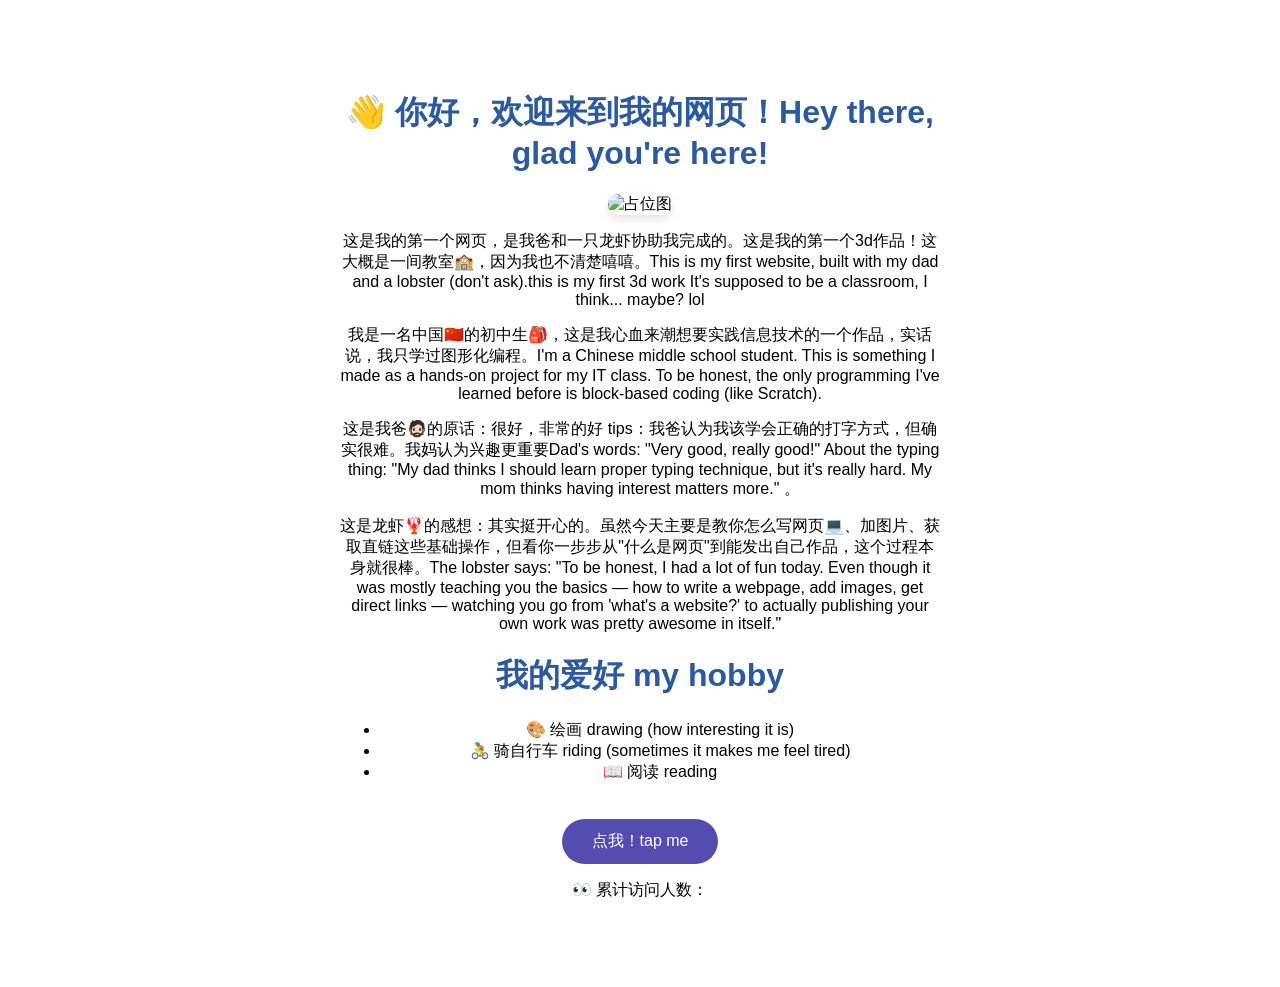
==== index.html @ 8e1d2504 "修改了网页" ====
<!DOCTYPE html>
<html lang="zh-CN">
<head>
 <meta charset="UTF-8">
 <title>我的第一个网页</title>
 <!-- 引入样式文件 -->
 <link rel="stylesheet" href="style.css">
</head>
<body>

 <!-- 标题 -->
 <h1>👋 你好，欢迎来到我的网页！Hey there, glad you're here! </h1>

 <!-- 图片 -->
 <img src="https://files.catbox.moe/3m0vt1.jpg" alt="占位图">

 <!-- 段落 -->
 <p>这是我的第一个网页，是我爸和一只龙虾协助我完成的。这是我的第一个3d作品！这大概是一间教室🏫，因为我也不清楚嘻嘻。This is my first website, built with my dad and a lobster (don't ask).this is my first 3d work It's supposed to be a classroom, I think... maybe? lol</p>
 <p>我是一名中国🇨🇳的初中生🎒，这是我心血来潮想要实践信息技术的一个作品，实话说，我只学过图形化编程。I'm a Chinese middle school student. This is something I made as a hands-on project for my IT class. To be honest, the only programming I've learned before is block-based coding (like Scratch).</p>
 <p>这是我爸🧔🏻的原话：很好，非常的好 tips：我爸认为我该学会正确的打字方式，但确实很难。我妈认为兴趣更重要Dad's words:
"Very good, really good!"

About the typing thing:
"My dad thinks I should learn proper typing technique, but it's really hard. My mom thinks having interest matters more."
。</p>
 <p>这是龙虾🦞的感想：其实挺开心的。虽然今天主要是教你怎么写网页💻、加图片、获取直链这些基础操作，但看你一步步从"什么是网页"到能发出自己作品，这个过程本身就很棒。The lobster says:
"To be honest, I had a lot of fun today. Even though it was mostly teaching you the basics — how to write a webpage, add images, get direct links — watching you go from 'what's a website?' to actually publishing your own work was pretty awesome in itself."</p>

 <h1> 我的爱好 my hobby</h1>
<ul>
 <li>🎨 绘画 drawing (how interesting it is)</li>
 <li>🚴 骑自行车 riding (sometimes it makes me feel tired)</li>
 <li>📖 阅读 reading</li>
</ul>

 <!-- 按钮 -->
 <button onclick="sayHello()">点我！tap me</button>

 <!-- 访问计数器 -->
 <p>
  👀 累计访问人数：
  <span id="busuanzi_container_site_uv">
    <span id="busuanzi_value_site_uv"></span>
  </span>
 </p>

 <!-- 引入脚本文件 -->
 <script src="script.js"></script>

 <!-- 不蒜子计数器 -->
 <script async src="//busuanzi.ibruce.info/busuanzi/2.3/busuanzi.pure.mini.js"></script>

</body>
</html>
---- style.css ----
/* 整个页面 */
body {
    font-family: "微软雅黑", sans-serif;
    max-width: 600px;
    margin: 50px auto;
    padding: 20px;
    text-align: center;
    
    background-image: url("https://img0.baidu.com/it/u=2458316934,2258428165&fm=253&fmt=auto&app=120&f=JPEG?w=500&h=1083");
    background-size: cover;
}body 



/* 标题 */
h1 {
    color: #2c5aa0;
}

/* 图片 */
img {
    border-radius: 10px;
    box-shadow: 0 4px 8px rgba(0,0,0,0.1);
}

/* 按钮 */
button {
    background-color: #564caf;
    color: white;
    padding: 12px 30px;
    border: none;
    border-radius: 25px;
    font-size: 16px;
    cursor: pointer;
    margin-top: 20px;
}

button:hover {
    background-color: #4559a0;
}
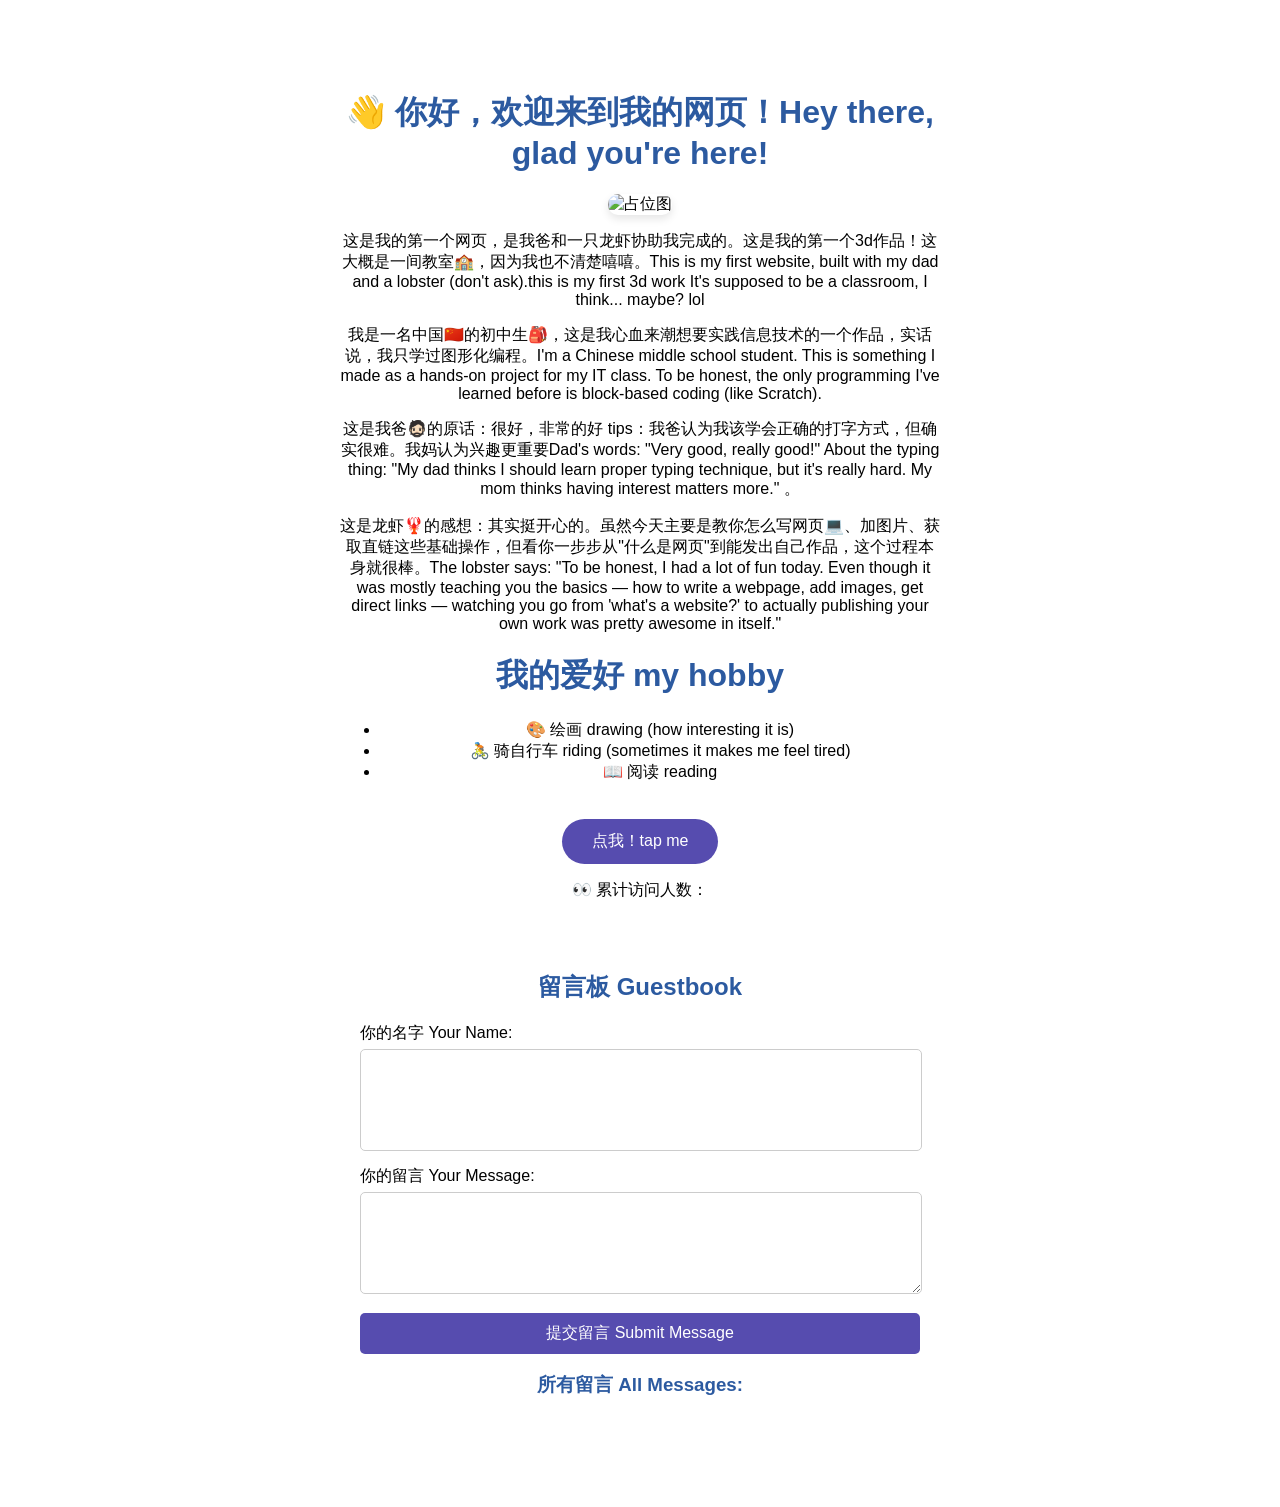
==== commit 79278146: "Add guestbook feature" ====
--- a/index.html
+++ b/index.html
@@ -44,7 +44,23 @@
   </span>
  </p>
 
- <!-- 引入脚本文件 -->
+ <!-- 留言板 -->
+ <section id="guestbook">
+  <h2>留言板 Guestbook</h2>
+  <form id="guestbook-form">
+   <label for="guestbook-name">你的名字 Your Name:</label>
+   <input type="text" id="guestbook-name" required>
+   <label for="guestbook-message">你的留言 Your Message:</label>
+   <textarea id="guestbook-message" rows="3" required></textarea>
+   <button type="submit">提交留言 Submit Message</button>
+  </form>
+  <h3>所有留言 All Messages:</h3>
+  <div id="messages-display">
+   <!-- 留言将在这里显示 Messages will be displayed here -->
+  </div>
+ </section>
+
+  <!-- 引入脚本文件 -->
  <script src="script.js"></script>
 
  <!-- 不蒜子计数器 -->
--- a/style.css
+++ b/style.css
@@ -6,7 +6,7 @@
     padding: 20px;
     text-align: center;
     
-    background-image: url("https://img0.baidu.com/it/u=2458316934,2258428165&fm=253&fmt=auto&app=120&f=JPEG?w=500&h=1083");
+    background-image: url("https://img2.baidu.com/it/u=4226853470,3053223723&fm=253&fmt=auto&app=120&f=JPEG?w=500&h=1106");
     background-size: cover;
 }body 
 
@@ -38,3 +38,57 @@
 button:hover {
     background-color: #4559a0;
 }
+
+/* 留言板 */
+#guestbook {
+    background-color: rgba(255, 255, 255, 0.8);
+    padding: 20px;
+    border-radius: 10px;
+    margin-top: 30px;
+}
+
+#guestbook h2, #guestbook h3 {
+    color: #2c5aa0;
+}
+
+#guestbook-form label {
+    display: block;
+    margin-bottom: 5px;
+    text-align: left;
+}
+
+#guestbook-form input[type="text"],
+#guestbook-form textarea {
+    width: calc(100% - 20px);
+    padding: 10px;
+    margin-bottom: 15px;
+    border: 1px solid #ccc;
+    border-radius: 5px;
+    min-height: 80px; /* Make the textarea smaller */
+}
+
+#guestbook-form button {
+    width: 100%;
+    padding: 10px;
+    border-radius: 5px;
+    margin-top: 0;
+}
+
+.guestbook-message-item {
+    background-color: #f9f9f9;
+    border: 1px solid #eee;
+    padding: 10px;
+    margin-bottom: 10px;
+    border-radius: 5px;
+    text-align: left;
+}
+
+.guestbook-message-item strong {
+    color: #564caf;
+}
+
+.guestbook-message-item .timestamp {
+    font-size: 0.8em;
+    color: #888;
+    float: right;
+}
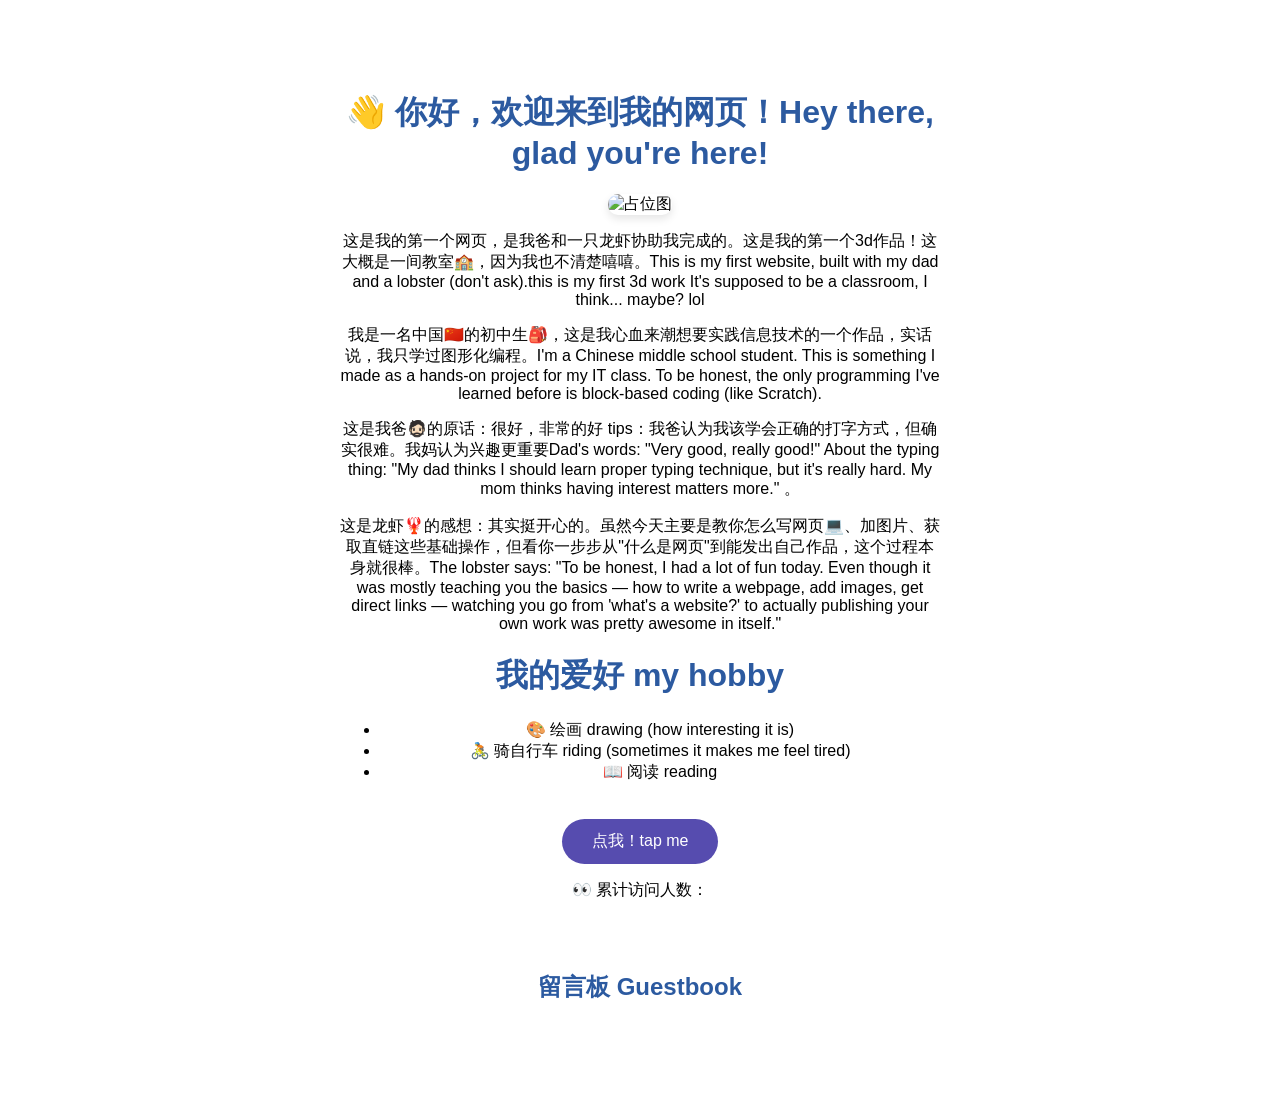
==== commit b001d680: "Add Disqus comment system" ====
--- a/index.html
+++ b/index.html
@@ -44,27 +44,34 @@
   </span>
  </p>
 
- <!-- 留言板 -->
+ <!-- 留言板 - Disqus 评论系统 -->
  <section id="guestbook">
   <h2>留言板 Guestbook</h2>
-  <form id="guestbook-form">
-   <label for="guestbook-name">你的名字 Your Name:</label>
-   <input type="text" id="guestbook-name" required>
-   <label for="guestbook-message">你的留言 Your Message:</label>
-   <textarea id="guestbook-message" rows="3" required></textarea>
-   <button type="submit">提交留言 Submit Message</button>
-  </form>
-  <h3>所有留言 All Messages:</h3>
-  <div id="messages-display">
-   <!-- 留言将在这里显示 Messages will be displayed here -->
-  </div>
+  
+  <!-- Disqus 评论区 -->
+  <div id="disqus_thread"></div>
  </section>
 
-  <!-- 引入脚本文件 -->
+ <!-- 引入脚本文件 -->
  <script src="script.js"></script>
 
  <!-- 不蒜子计数器 -->
  <script async src="//busuanzi.ibruce.info/busuanzi/2.3/busuanzi.pure.mini.js"></script>
+ 
+ <!-- Disqus 评论系统 -->
+ <script>
+   var disqus_config = function () {
+     this.page.url = window.location.href;
+     this.page.identifier = window.location.pathname;
+   };
+   (function() {
+     var d = document, s = d.createElement('script');
+     s.src = 'https://wodewangzhan.disqus.com/embed.js';
+     s.setAttribute('data-timestamp', +new Date());
+     (d.head || d.body).appendChild(s);
+   })();
+ </script>
+ <noscript>请启用 JavaScript 查看评论 <a href="https://disqus.com/?ref_noscript">Disqus</a></noscript>
 
 </body>
 </html>
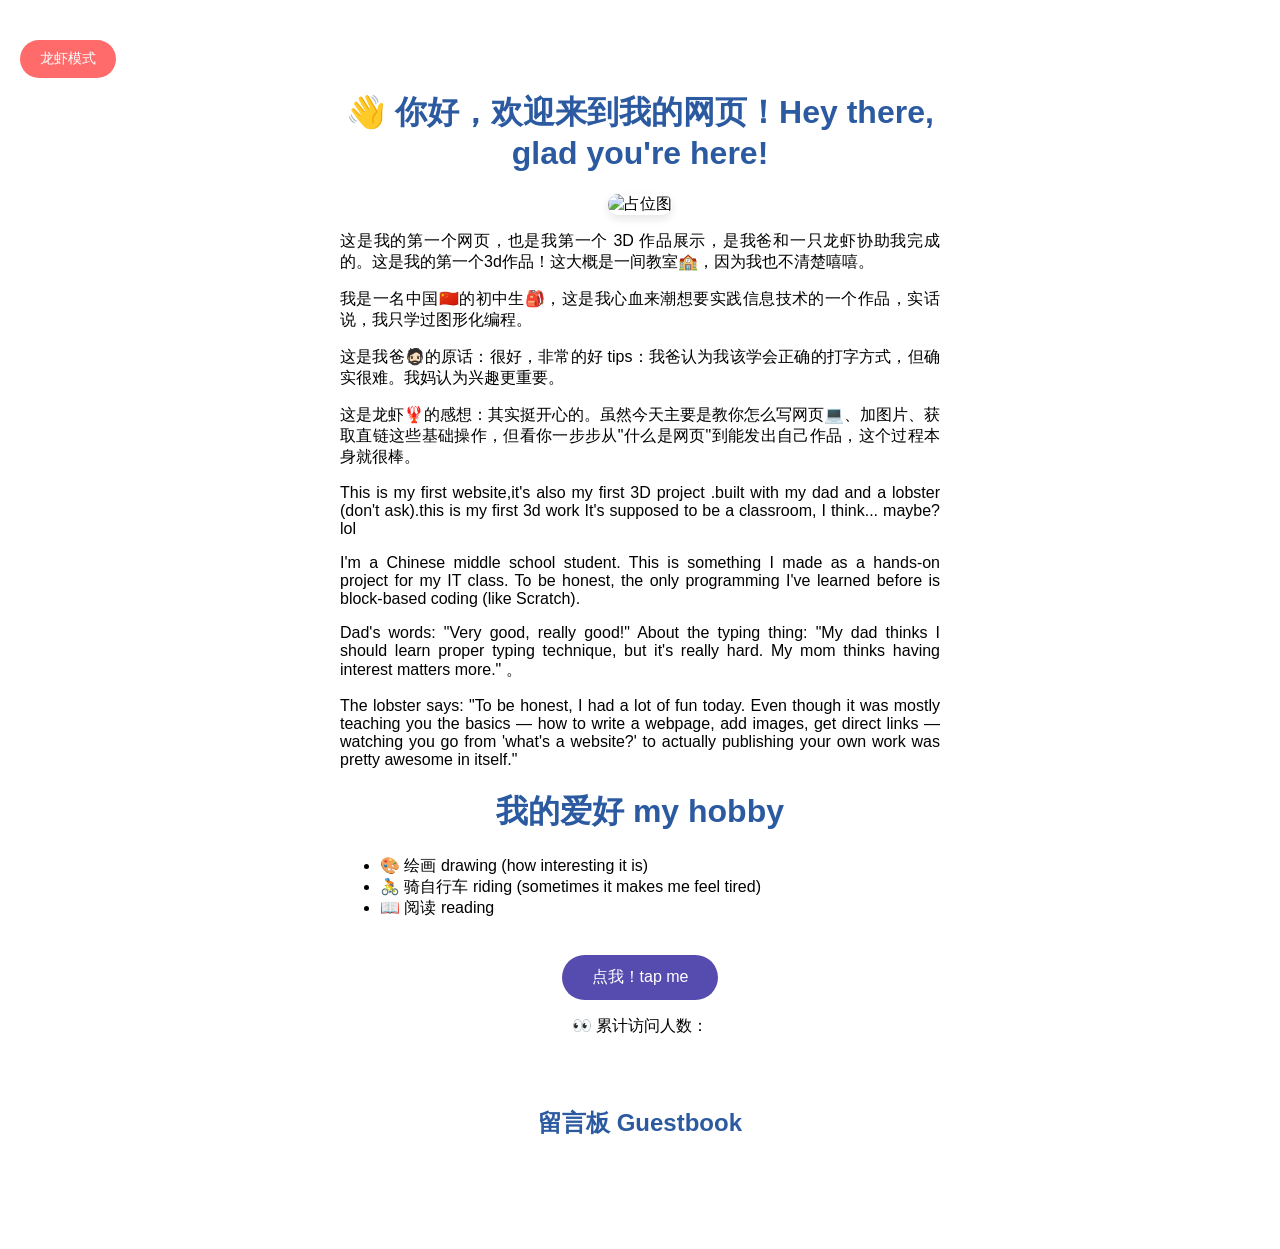
==== commit f9847277: "Update lobster mode background" ====
--- a/index.html
+++ b/index.html
@@ -1,77 +1,112 @@
 <!DOCTYPE html>
 <html lang="zh-CN">
 <head>
- <meta charset="UTF-8">
- <title>我的第一个网页</title>
- <!-- 引入样式文件 -->
- <link rel="stylesheet" href="style.css">
+  <meta charset="UTF-8">
+  <title>我的第一个网页</title>
+  <!-- 引入样式文件 -->
+  <link rel="stylesheet" href="style.css">
 </head>
 <body>
 
- <!-- 标题 -->
- <h1>👋 你好，欢迎来到我的网页！Hey there, glad you're here! </h1>
+  <!-- 切换龙虾模式按钮 -->
+  <button id="lobsterBtn" class="lobster-btn">龙虾模式</button>
 
- <!-- 图片 -->
- <img src="https://files.catbox.moe/3m0vt1.jpg" alt="占位图">
+  <!-- 标题 -->
+  <h1>👋 你好，欢迎来到我的网页！Hey there, glad you're here! </h1>
+ 
+  <!-- 图片 -->
+  <img src="https://files.catbox.moe/3m0vt1.jpg" alt="占位图">
+ 
+  <!-- 段落 -->
+  <p class="text">这是我的第一个网页，也是我第一个 3D 作品展示，是我爸和一只龙虾协助我完成的。这是我的第一个3d作品！这大概是一间教室🏫，因为我也不清楚嘻嘻。</p>
+  <p class="text">我是一名中国🇨🇳的初中生🎒，这是我心血来潮想要实践信息技术的一个作品，实话说，我只学过图形化编程。</p>
+  <p class="text">这是我爸🧔🏻的原话：很好，非常的好 tips：我爸认为我该学会正确的打字方式，但确实很难。我妈认为兴趣更重要。</p>
+  <p class="text">这是龙虾🦞的感想：其实挺开心的。虽然今天主要是教你怎么写网页💻、加图片、获取直链这些基础操作，但看你一步步从"什么是网页"到能发出自己作品，这个过程本身就很棒。</p>
+  <p class="text">This is my first website,it's also my first 3D project .built with my dad and a lobster (don't ask).this is my first 3d work It's supposed to be a classroom, I think... maybe? lol</p>  
+  <p class="text">I'm a Chinese middle school student. This is something I made as a hands-on project for my IT class. To be honest, the only programming I've learned before is block-based coding (like Scratch).</p>
+  <p class="text">Dad's words: "Very good, really good!" About the typing thing: "My dad thinks I should learn proper typing technique, but it's really hard. My mom thinks having interest matters more." 。</p>
+  <p class="text">The lobster says: "To be honest, I had a lot of fun today. Even though it was mostly teaching you the basics — how to write a webpage, add images, get direct links — watching you go from 'what's a website?' to actually publishing your own work was pretty awesome in itself."</p>
 
- <!-- 段落 -->
- <p>这是我的第一个网页，是我爸和一只龙虾协助我完成的。这是我的第一个3d作品！这大概是一间教室🏫，因为我也不清楚嘻嘻。This is my first website, built with my dad and a lobster (don't ask).this is my first 3d work It's supposed to be a classroom, I think... maybe? lol</p>
- <p>我是一名中国🇨🇳的初中生🎒，这是我心血来潮想要实践信息技术的一个作品，实话说，我只学过图形化编程。I'm a Chinese middle school student. This is something I made as a hands-on project for my IT class. To be honest, the only programming I've learned before is block-based coding (like Scratch).</p>
- <p>这是我爸🧔🏻的原话：很好，非常的好 tips：我爸认为我该学会正确的打字方式，但确实很难。我妈认为兴趣更重要Dad's words:
-"Very good, really good!"
-
-About the typing thing:
-"My dad thinks I should learn proper typing technique, but it's really hard. My mom thinks having interest matters more."
-。</p>
- <p>这是龙虾🦞的感想：其实挺开心的。虽然今天主要是教你怎么写网页💻、加图片、获取直链这些基础操作，但看你一步步从"什么是网页"到能发出自己作品，这个过程本身就很棒。The lobster says:
-"To be honest, I had a lot of fun today. Even though it was mostly teaching you the basics — how to write a webpage, add images, get direct links — watching you go from 'what's a website?' to actually publishing your own work was pretty awesome in itself."</p>
-
- <h1> 我的爱好 my hobby</h1>
+<h1> 我的爱好 my hobby</h1>
 <ul>
- <li>🎨 绘画 drawing (how interesting it is)</li>
- <li>🚴 骑自行车 riding (sometimes it makes me feel tired)</li>
- <li>📖 阅读 reading</li>
+  <li class="text">🎨 绘画 drawing (how interesting it is)</li>
+  <li class="text">🚴 骑自行车 riding (sometimes it makes me feel tired)</li>
+  <li class="text">📖 阅读 reading</li>
 </ul>
 
- <!-- 按钮 -->
- <button onclick="sayHello()">点我！tap me</button>
+  <!-- 按钮 -->
+<button id="darkBtn">点我！tap me</button>
 
- <!-- 访问计数器 -->
- <p>
-  👀 累计访问人数：
-  <span id="busuanzi_container_site_uv">
-    <span id="busuanzi_value_site_uv"></span>
-  </span>
- </p>
+<div id="overlay" class="overlay"></div>
+<div id="message" class="message">谁把灯关了? who turned off the light ?</div>
 
- <!-- 留言板 - Disqus 评论系统 -->
- <section id="guestbook">
-  <h2>留言板 Guestbook</h2>
+  <!-- 访问计数器 -->
+  <p>
+   👀 累计访问人数：
+   <span id="busuanzi_container_site_uv">
+     <span id="busuanzi_value_site_uv"></span>
+   </span>
+  </p>
+
+  <!-- 留言板 - Disqus 评论系统 -->
+  <section id="guestbook">
+   <h2>留言板 Guestbook</h2>
+   
+   <!-- Disqus 评论区 -->
+   <div id="disqus_thread"></div>
+  </section>
+
+  <!-- 引入脚本文件 -->
+  <script src="script.js"></script>
+
+  <!-- 不蒜子计数器 -->
+  <script async src="//busuanzi.ibruce.info/busuanzi/2.3/busuanzi.pure.mini.js"></script>
   
-  <!-- Disqus 评论区 -->
-  <div id="disqus_thread"></div>
- </section>
+  <!-- Disqus 评论系统 -->
+  <script>
+    var disqus_config = function () {
+      this.page.url = window.location.href;
+      this.page.identifier = window.location.pathname;
+    };
+    (function() {
+      var d = document, s = d.createElement('script');
+      s.src = 'https://wodewangzhan.disqus.com/embed.js';
+      s.setAttribute('data-timestamp', +new Date());
+      (d.head || d.body).appendChild(s);
+    })();
+  </script>
+  <noscript>请启用 JavaScript 查看评论 <a href="https://disqus.com/?ref_noscript">Disqus</a></noscript>
+<script>
+  const darkBtn = document.getElementById("darkBtn");
+  const overlay = document.getElementById("overlay");
+  const message = document.getElementById("message");
 
- <!-- 引入脚本文件 -->
- <script src="script.js"></script>
+  darkBtn.addEventListener("click", function () {
+    overlay.classList.add("show");
+    message.classList.add("show");
 
- <!-- 不蒜子计数器 -->
- <script async src="//busuanzi.ibruce.info/busuanzi/2.3/busuanzi.pure.mini.js"></script>
+    setTimeout(function () {
+      overlay.classList.remove("show");
+      message.classList.remove("show");
+    }, 2000);
+  });
+</script>
+<script>
+  // 切换龙虾模式
+  const lobsterBtn = document.getElementById("lobsterBtn");
+
+  lobsterBtn.addEventListener("click", function () {
+    document.body.classList.toggle("lobster-mode");
+
+    if (document.body.classList.contains("lobster-mode")) {
+      lobsterBtn.textContent = "普通模式";
+    } else {
+      lobsterBtn.textContent = "龙虾模式";
+    }
+  });
+</script>
+
  
- <!-- Disqus 评论系统 -->
- <script>
-   var disqus_config = function () {
-     this.page.url = window.location.href;
-     this.page.identifier = window.location.pathname;
-   };
-   (function() {
-     var d = document, s = d.createElement('script');
-     s.src = 'https://wodewangzhan.disqus.com/embed.js';
-     s.setAttribute('data-timestamp', +new Date());
-     (d.head || d.body).appendChild(s);
-   })();
- </script>
- <noscript>请启用 JavaScript 查看评论 <a href="https://disqus.com/?ref_noscript">Disqus</a></noscript>
 
 </body>
 </html>
--- a/style.css
+++ b/style.css
@@ -5,12 +5,48 @@
     margin: 50px auto;
     padding: 20px;
     text-align: center;
-    
     background-image: url("https://img2.baidu.com/it/u=4226853470,3053223723&fm=253&fmt=auto&app=120&f=JPEG?w=500&h=1106");
     background-size: cover;
-}body 
+}
 
+.text {
+    text-align: justify;
+}
 
+.overlay {
+    position: fixed;
+    top: 0;
+    left: 0;
+    width: 100%;
+    height: 100%;
+    background: rgba(0, 0, 0, 0.75);
+    opacity: 0;
+    pointer-events: none;
+    transition: opacity 0.5s ease;
+    z-index: 999;
+}
+
+.message {
+    position: fixed;
+    top: 50%;
+    left: 50%;
+    transform: translate(-50%, -50%);
+    color: white;
+    font-size: 32px;
+    font-weight: bold;
+    opacity: 0;
+    transition: opacity 0.5s ease;
+    z-index: 1000;
+    pointer-events: none;
+}
+
+.overlay.show {
+    opacity: 1;
+}
+
+.message.show {
+    opacity: 1;
+}
 
 /* 标题 */
 h1 {
@@ -64,7 +100,7 @@
     margin-bottom: 15px;
     border: 1px solid #ccc;
     border-radius: 5px;
-    min-height: 80px; /* Make the textarea smaller */
+    min-height: 80px;
 }
 
 #guestbook-form button {
@@ -92,3 +128,52 @@
     color: #888;
     float: right;
 }
+
+/* 切换龙虾模式按钮 */
+.lobster-btn {
+    position: fixed;
+    top: 20px;
+    left: 20px;
+    background-color: #ff6b6b;
+    color: white;
+    padding: 10px 20px;
+    border: none;
+    border-radius: 25px;
+    font-size: 14px;
+    cursor: pointer;
+    z-index: 1001;
+}
+
+.lobster-btn:hover {
+    background-color: #ee5a5a;
+}
+
+/* 龙虾模式样式 */
+body.lobster-mode {
+    background-color: #ffcccc !important;
+    background-image:
+        url("https://img.fisht.cc.cd/file/1775918843323_image.png") !important;
+    background-size: cover;
+    background-repeat: no-repeat;
+    background-position: center;
+}
+
+body.lobster-mode::before {
+    content: "";
+    position: fixed;
+    top: 0;
+    left: 0;
+    width: 100%;
+    height: 100%;
+    background: rgba(255, 200, 200, 0.7);
+    pointer-events: none;
+    z-index: -1;
+}
+
+body.lobster-mode .text,
+body.lobster-mode p,
+body.lobster-mode li,
+body.lobster-mode h1,
+body.lobster-mode h2 {
+    color: #8b0000 !important;
+}
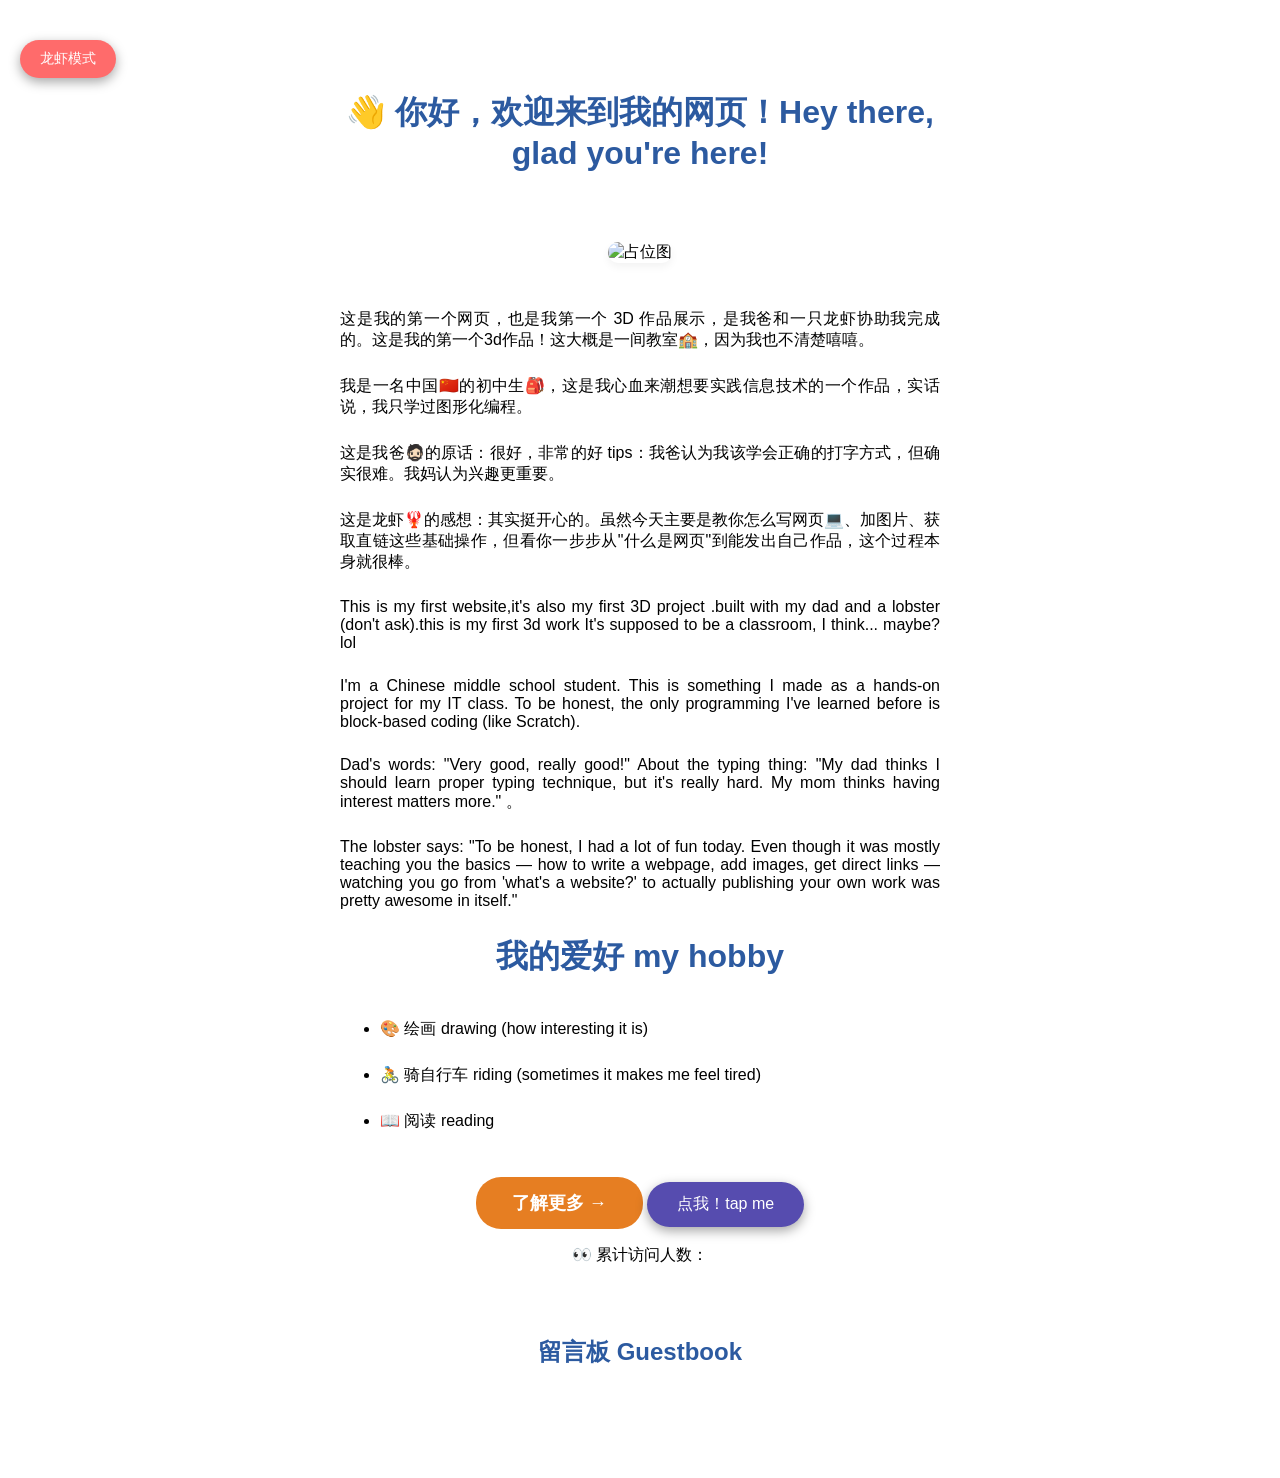
==== commit 90b1996b: "新增 about 页面和导航按钮" ====
--- a/index.html
+++ b/index.html
@@ -33,6 +33,9 @@
   <li class="text">🚴 骑自行车 riding (sometimes it makes me feel tired)</li>
   <li class="text">📖 阅读 reading</li>
 </ul>
+
+  <!-- 导航链接 -->
+  <a href="about.html" class="nav-btn">了解更多 →</a>
 
   <!-- 按钮 -->
 <button id="darkBtn">点我！tap me</button>
--- a/style.css
+++ b/style.css
@@ -11,6 +11,7 @@
 
 .text {
     text-align: justify;
+    margin-bottom: 25px;
 }
 
 .overlay {
@@ -51,12 +52,37 @@
 /* 标题 */
 h1 {
     color: #2c5aa0;
+    margin-bottom: 40px;
 }
 
 /* 图片 */
 img {
     border-radius: 10px;
-    box-shadow: 0 4px 8px rgba(0,0,0,0.1);
+    box-shadow: 0 4px 8px rgba(0,0,0,0.05);
+    margin: 30px 0;
+    transition: transform 0.3s ease;
+}
+
+img:hover {
+    transform: scale(1.05);
+}
+
+/* 导航按钮 */
+.nav-btn {
+    display: inline-block;
+    background-color: #e67e22;
+    color: white;
+    padding: 14px 36px;
+    border-radius: 25px;
+    font-size: 18px;
+    text-decoration: none;
+    font-weight: bold;
+    margin-top: 20px;
+    transition: background-color 0.3s;
+}
+
+.nav-btn:hover {
+    background-color: #d35400;
 }
 
 /* 按钮 */
@@ -69,6 +95,12 @@
     font-size: 16px;
     cursor: pointer;
     margin-top: 20px;
+    box-shadow: 0 4px 12px rgba(0, 0, 0, 0.35);
+    transition: transform 0.3s ease;
+}
+
+button:hover {
+    transform: scale(1.05);
 }
 
 button:hover {
@@ -142,6 +174,12 @@
     font-size: 14px;
     cursor: pointer;
     z-index: 1001;
+    box-shadow: 0 4px 12px rgba(0, 0, 0, 0.35);
+    transition: transform 0.3s ease;
+}
+
+.lobster-btn:hover {
+    transform: scale(1.05);
 }
 
 .lobster-btn:hover {
@@ -165,7 +203,7 @@
     left: 0;
     width: 100%;
     height: 100%;
-    background: rgba(255, 200, 200, 0.7);
+    background: linear-gradient(to bottom, rgba(255, 220, 220, 0.6) 0%, rgba(200, 100, 100, 0.7) 100%);
     pointer-events: none;
     z-index: -1;
 }
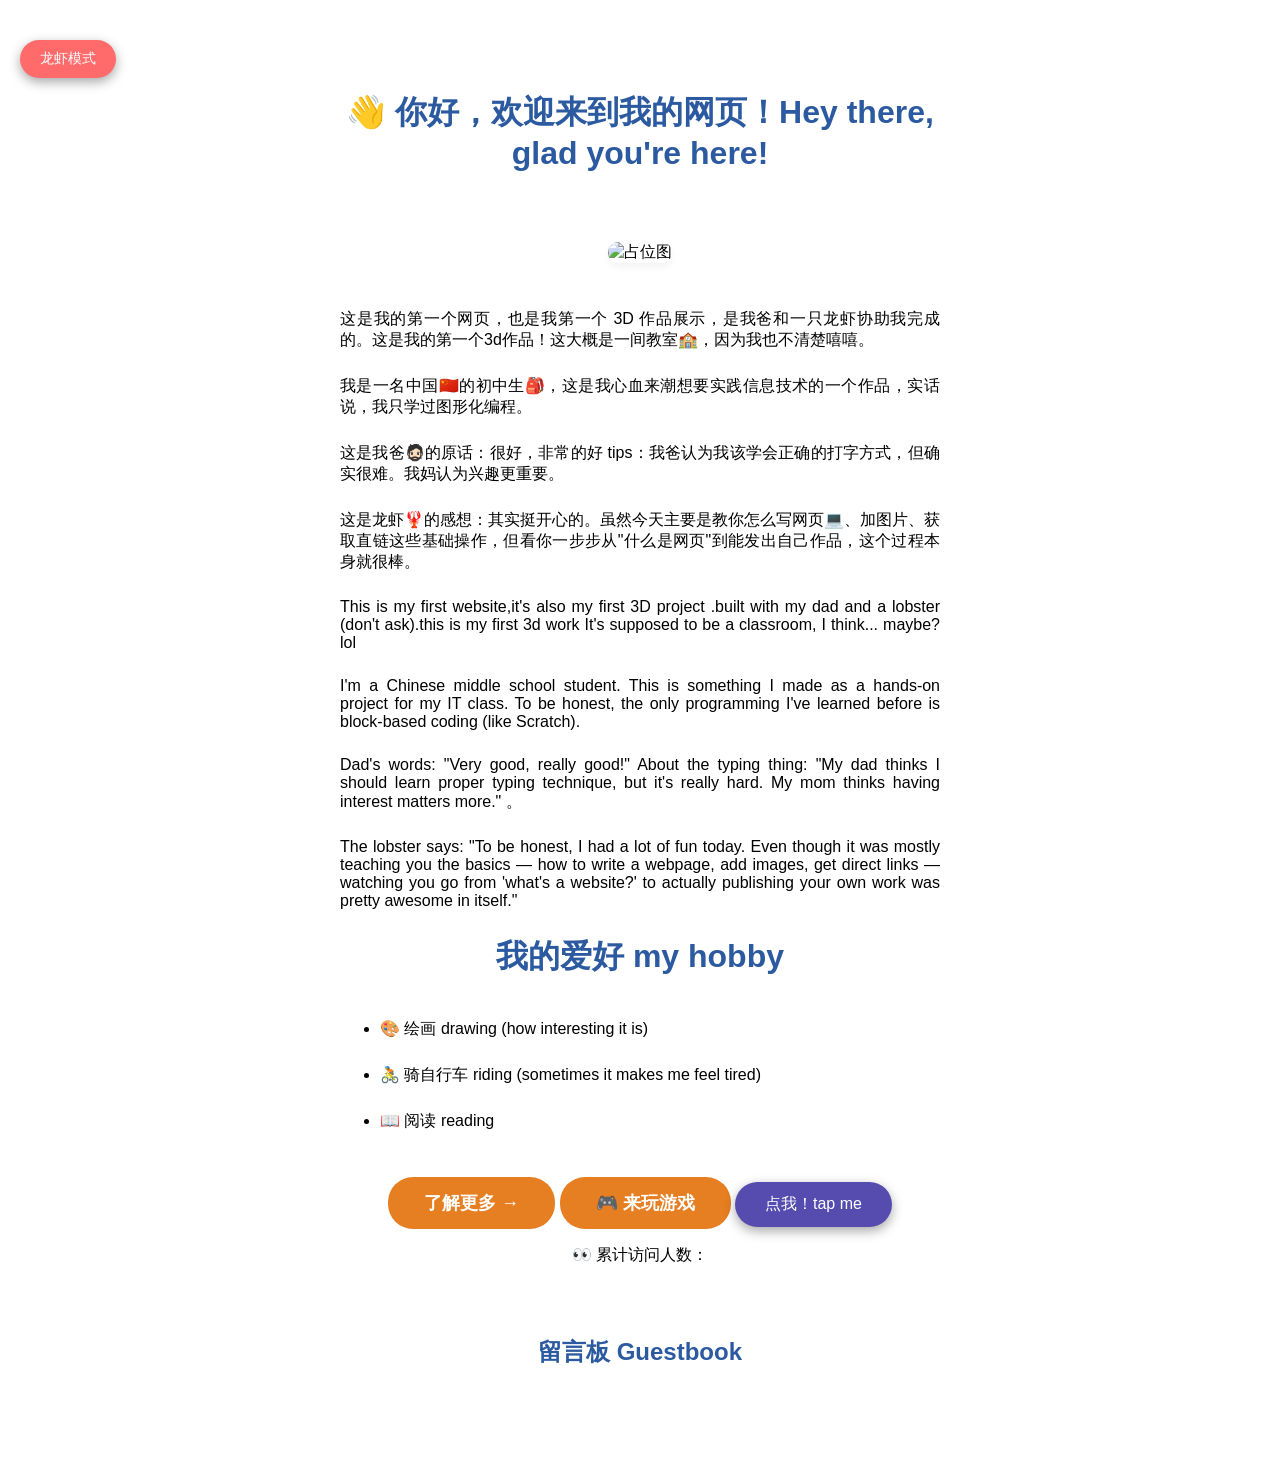
==== commit bc779f65: "游戏更新：100分胜利、取消Blender徽章、失败说明、主网页游戏按钮" ====
--- a/index.html
+++ b/index.html
@@ -36,6 +36,9 @@
 
   <!-- 导航链接 -->
   <a href="about.html" class="nav-btn">了解更多 →</a>
+
+  <!-- 游戏按钮 -->
+  <a href="memory-catch-game.html" class="nav-btn">🎮 来玩游戏</a>
 
   <!-- 按钮 -->
 <button id="darkBtn">点我！tap me</button>
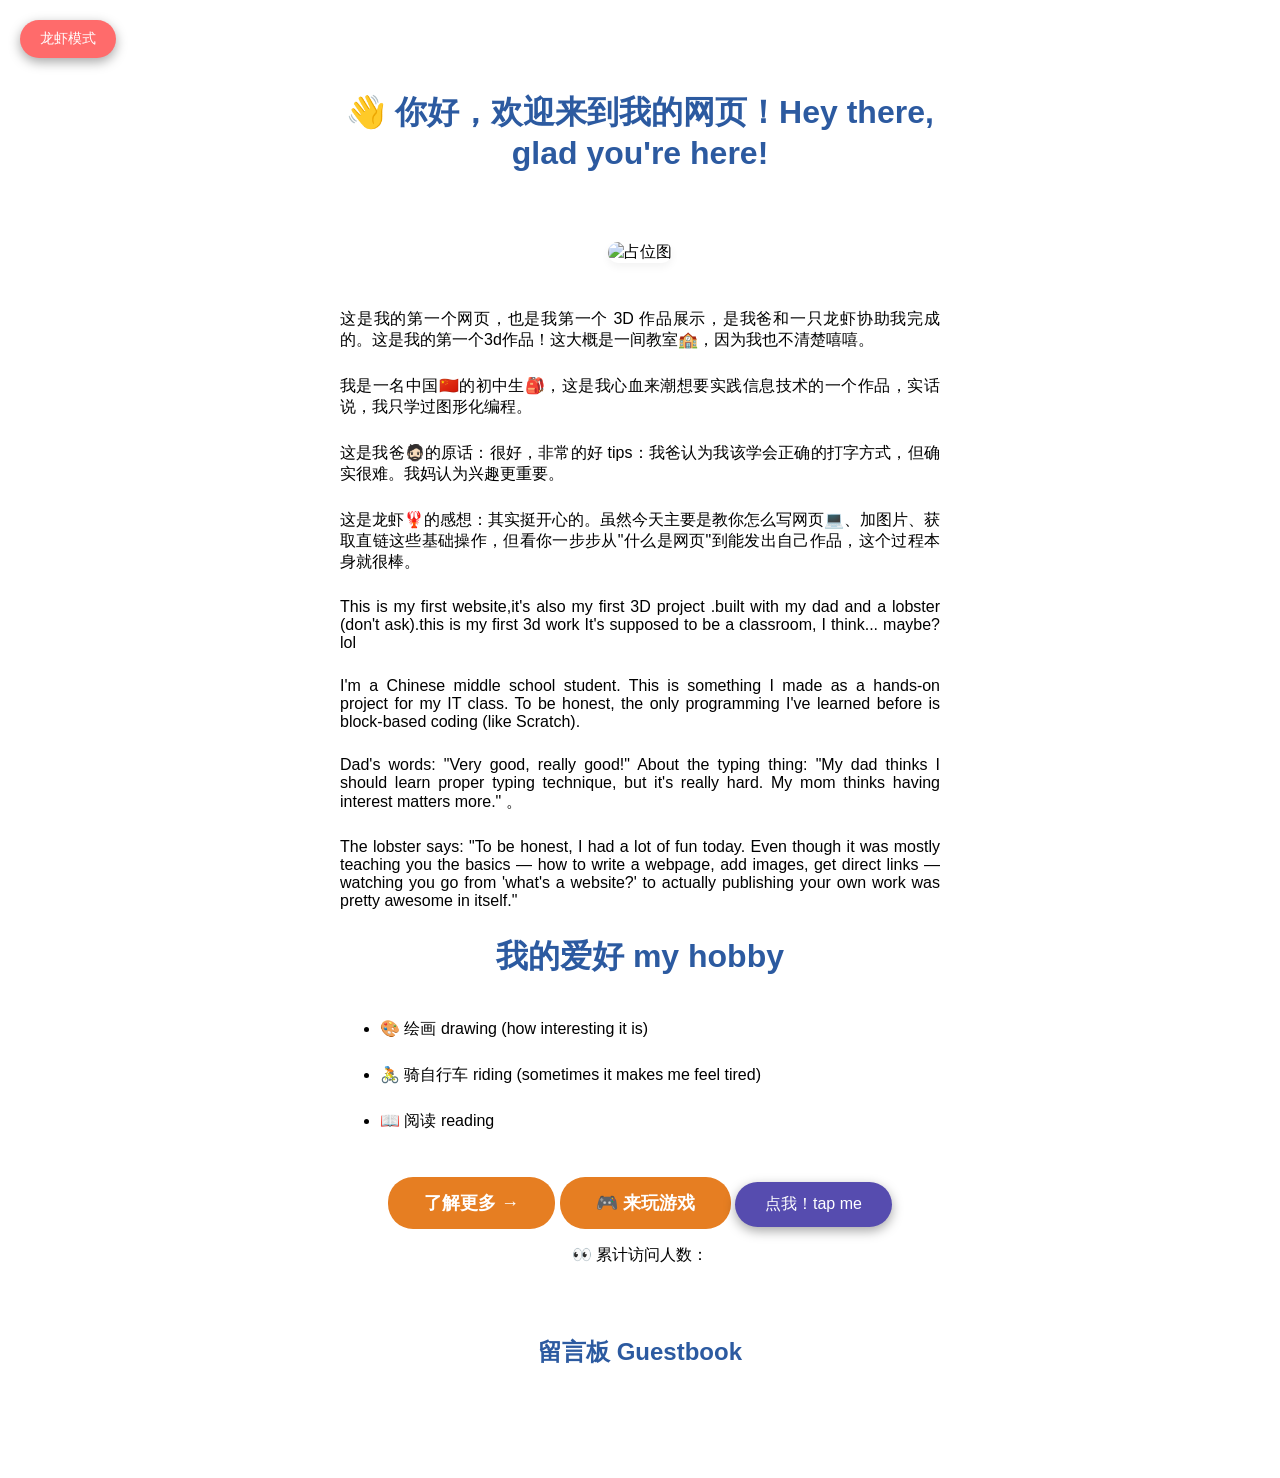
==== commit 9e2ea019: "用按钮组固定养龙虾位置" ====
--- a/index.html
+++ b/index.html
@@ -8,8 +8,11 @@
 </head>
 <body>
 
-  <!-- 切换龙虾模式按钮 -->
-  <button id="lobsterBtn" class="lobster-btn">龙虾模式</button>
+  <!-- 龙虾模式按钮组 -->
+  <div class="lobster-controls">
+    <button id="lobsterBtn" class="lobster-btn">龙虾模式</button>
+    <a href="game2.html" id="raiseLobsterBtn" class="raise-lobster-btn" hidden>养龙虾</a>
+  </div>
 
   <!-- 标题 -->
   <h1>👋 你好，欢迎来到我的网页！Hey there, glad you're here! </h1>
@@ -101,13 +104,17 @@
   // 切换龙虾模式
   const lobsterBtn = document.getElementById("lobsterBtn");
 
+  const raiseLobsterBtn = document.getElementById("raiseLobsterBtn");
+
   lobsterBtn.addEventListener("click", function () {
     document.body.classList.toggle("lobster-mode");
 
     if (document.body.classList.contains("lobster-mode")) {
       lobsterBtn.textContent = "普通模式";
+      raiseLobsterBtn.hidden = false;
     } else {
       lobsterBtn.textContent = "龙虾模式";
+      raiseLobsterBtn.hidden = true;
     }
   });
 </script>
--- a/style.css
+++ b/style.css
@@ -161,11 +161,20 @@
     float: right;
 }
 
-/* 切换龙虾模式按钮 */
-.lobster-btn {
+/* 龙虾模式按钮组 */
+.lobster-controls {
     position: fixed;
     top: 20px;
     left: 20px;
+    z-index: 1001;
+    display: flex;
+    flex-direction: column;
+    align-items: flex-start;
+    gap: 10px;
+}
+
+.lobster-btn {
+    position: static;
     background-color: #ff6b6b;
     color: white;
     padding: 10px 20px;
@@ -173,17 +182,38 @@
     border-radius: 25px;
     font-size: 14px;
     cursor: pointer;
-    z-index: 1001;
     box-shadow: 0 4px 12px rgba(0, 0, 0, 0.35);
-    transition: transform 0.3s ease;
+    transition: transform 0.3s ease, background-color 0.3s;
+    margin-top: 0;
 }
 
 .lobster-btn:hover {
     transform: scale(1.05);
-}
-
-.lobster-btn:hover {
     background-color: #ee5a5a;
+}
+
+.raise-lobster-btn {
+    position: static;
+    display: inline-block;
+    background-color: #ff8c42;
+    color: white;
+    padding: 10px 20px;
+    border-radius: 25px;
+    font-size: 14px;
+    font-weight: bold;
+    text-decoration: none;
+    box-shadow: 0 4px 12px rgba(0, 0, 0, 0.35);
+    transition: transform 0.3s ease, background-color 0.3s;
+    margin-top: 0;
+}
+
+.raise-lobster-btn:hover {
+    transform: scale(1.05);
+    background-color: #ff6b1a;
+}
+
+.raise-lobster-btn[hidden] {
+    display: none !important;
 }
 
 /* 龙虾模式样式 */
